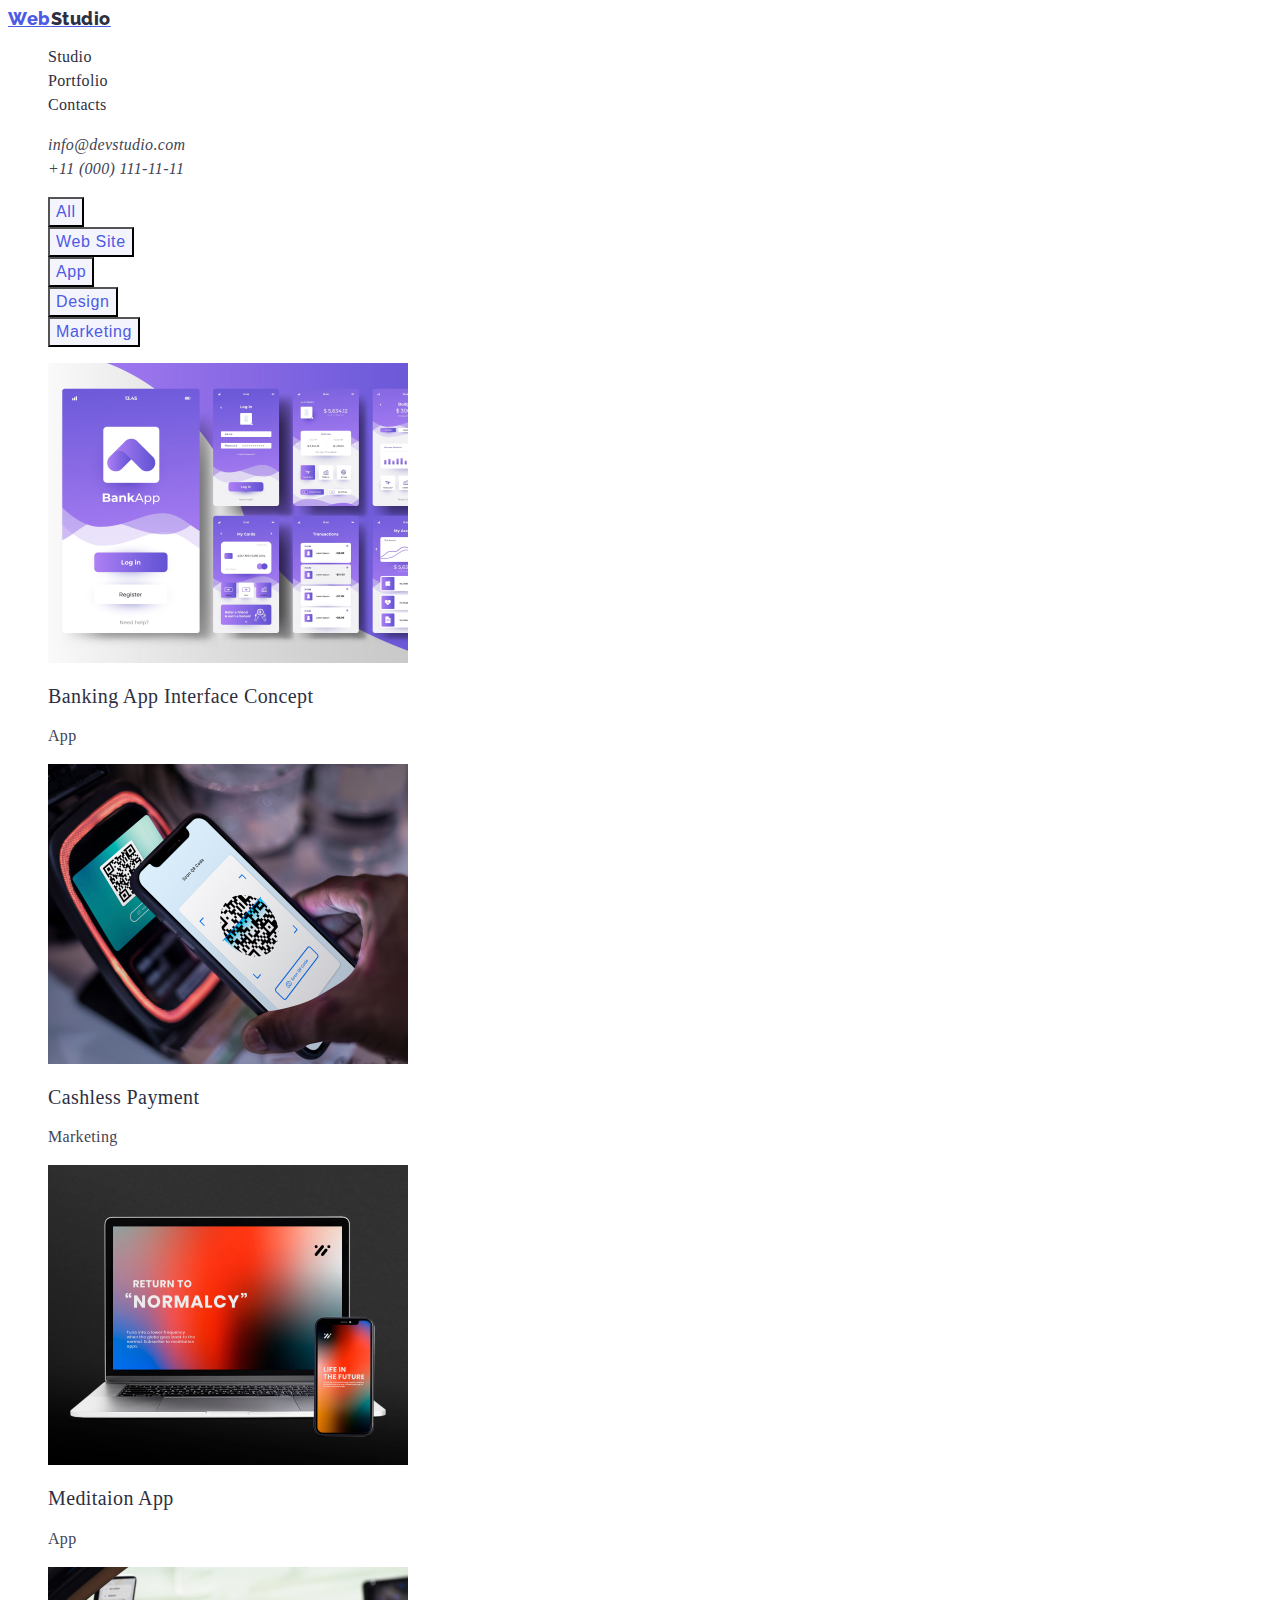
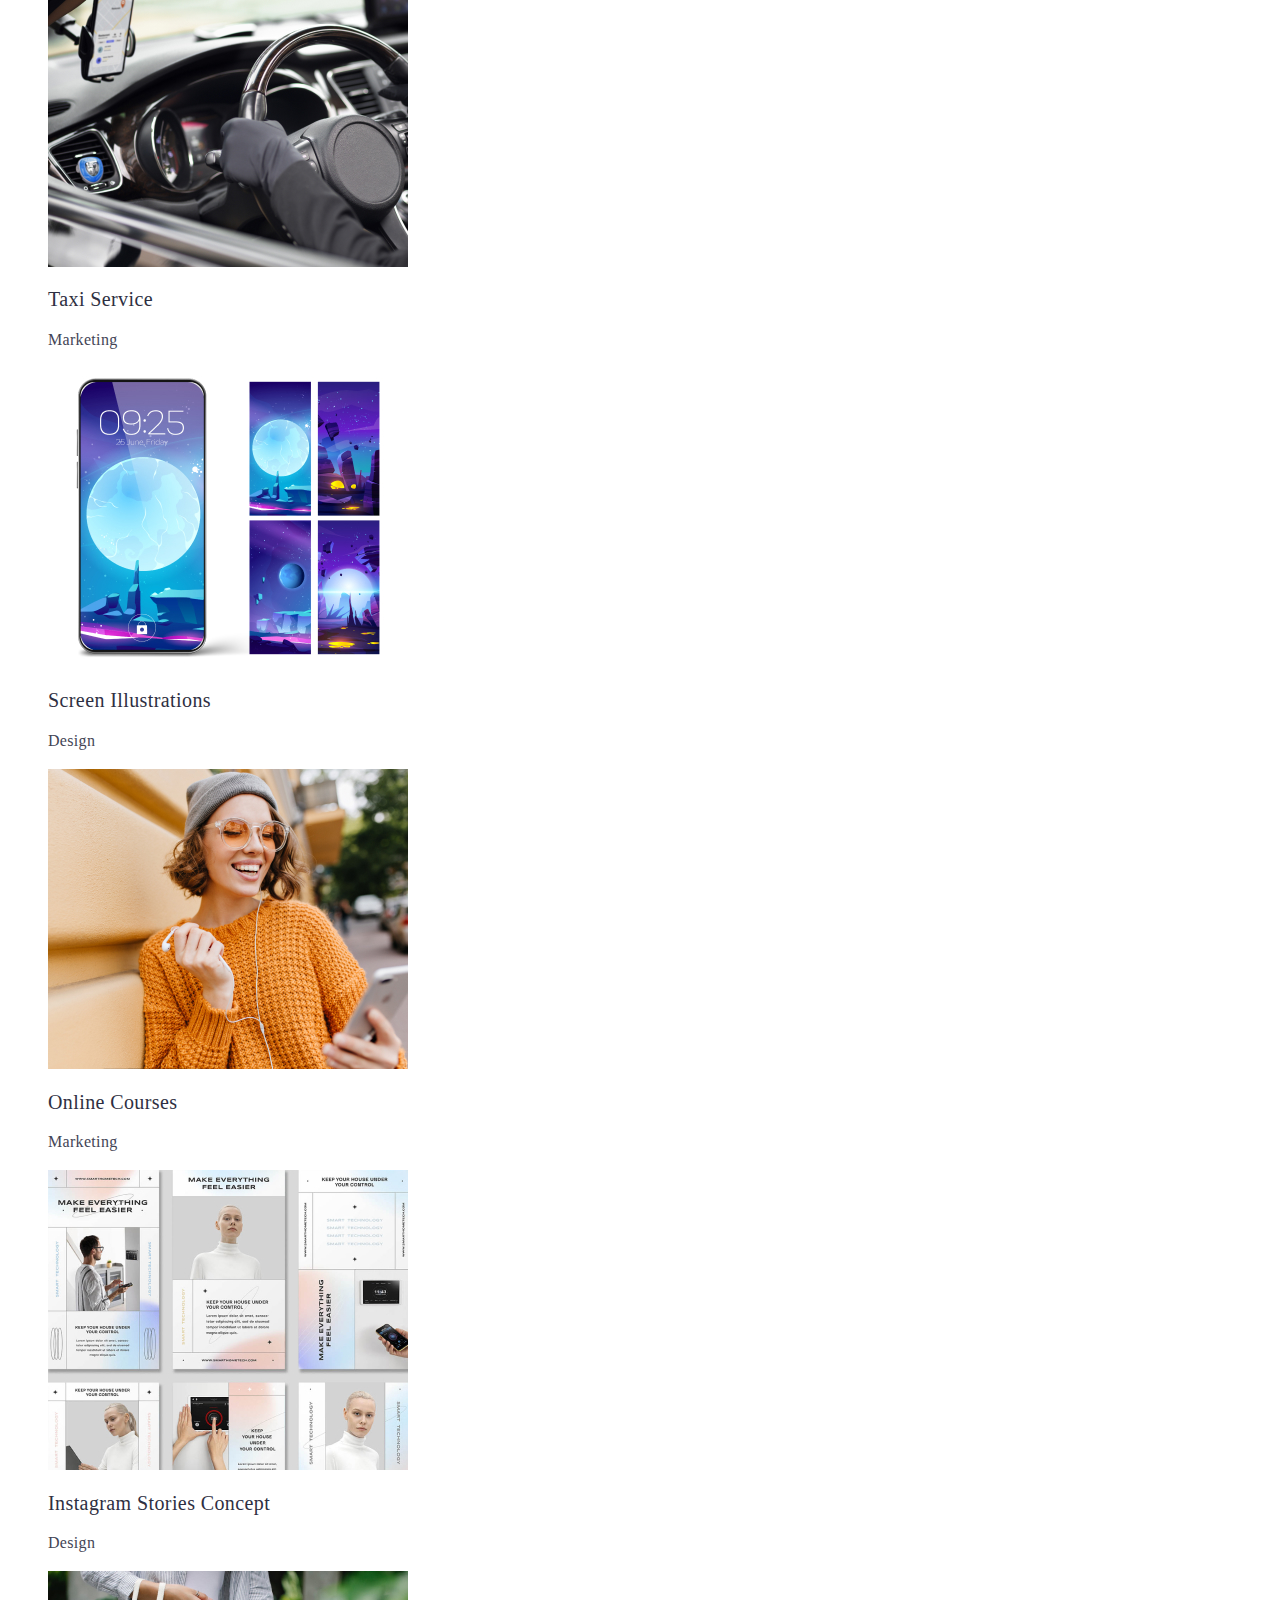
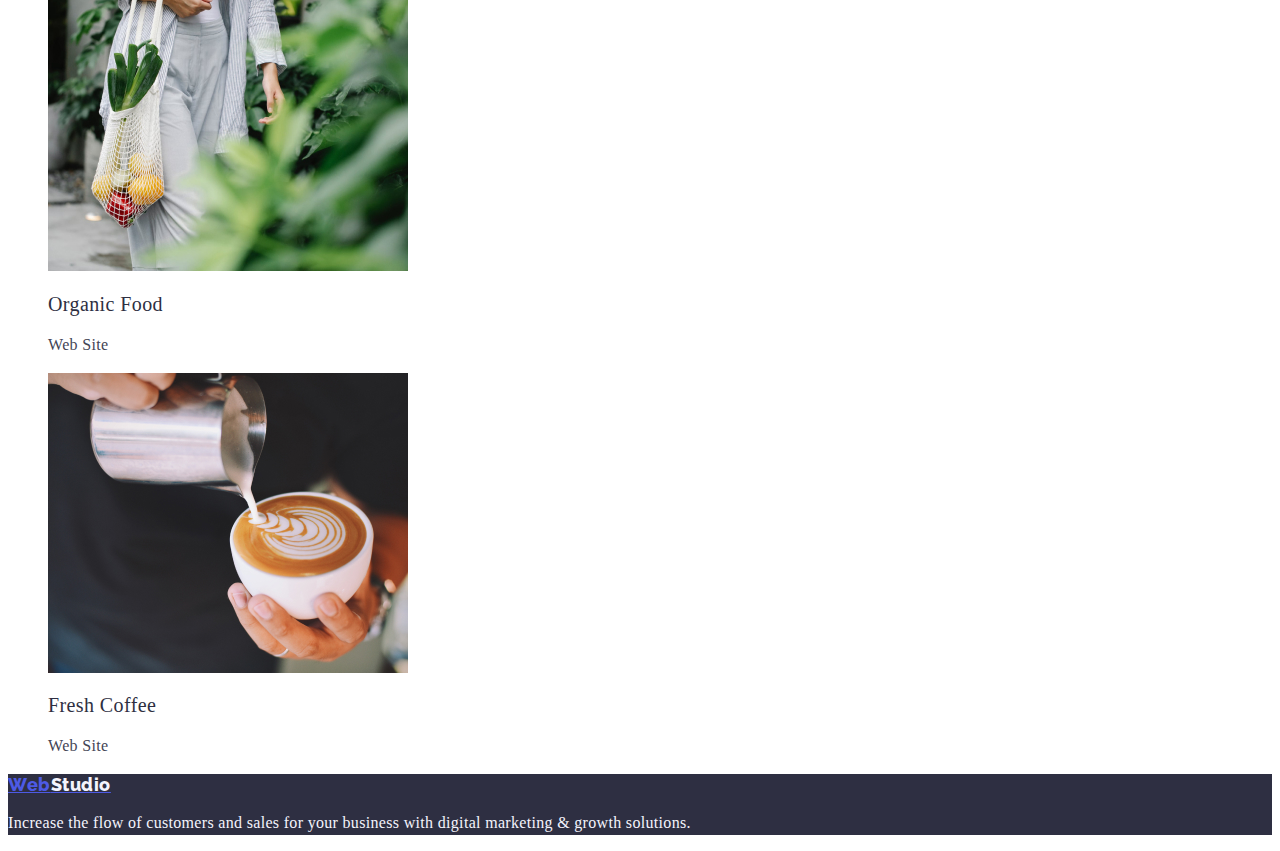
==== portfolio.html @ ce8622a2 "update index.htm" ====
<!DOCTYPE html>
<html lang="en">
<head>
    <meta charset="UTF-8">
    <meta http-equiv="X-UA-Compatible" content="IE=edge">
    <meta name="viewport" content="width=device-width, initial-scale=1.0">
    <title>Document</title>
    <link rel="preconnect" href="https://fonts.googleapis.com"> 
    <link rel="preconnect" href="https://fonts.gstatic.com" crossorigin> 
    <link href="https://fonts.googleapis.com/css2?family=Raleway:wght@800&family=Roboto:wght@400;500;700&display=swap" rel="stylesheet">
    <link rel="stylesheet" href="./css/styles.css" />
</head>
<body>
        <header class="page-header">
          <nav class="navigation">
          <a href="./index.html" class="logo">Web<span class="logo-header">Studio</span></a>
          <ul class="menu list">
              <li class="menu-item"><a class="menu-link link" href=""> Studio</a></li>
              <li class="menu-item"><a class="menu-link link" href="">Portfolio</a></li>
              <li class="menu-item"><a class="menu-link link" href="">Contacts</a></li>
          </ul>
          </nav>
          <address>
              <ul class="auth-nav list">
                  <li><a class="contact-inf link " href="mailto:info@devstudio.com">info@devstudio.com</a></li>
                  <li><a class="contact-inf link" href="tel:+110001111111">+11 (000) 111-11-11</a></li>
              </ul>
          </address>
        </header>  


<section class="hero-portfolio">
<h1 hidden class="portfolio-title">Portfolio</h1>
<ul class="list">
    <li><button type="button" class="portfolio-btn">All</button></li>
    <li><button type="button" class="portfolio-btn">Web Site</button></li>
    <li><button type="button" class="portfolio-btn">App</button></li>
    <li><button type="button" class="portfolio-btn">Design</button></li>
    <li><button type="button" class="portfolio-btn">Marketing</button></li>
</ul>
<ul class="list">
    <li>
        <a href="" class="link">
         <img src="./images/img-5.jpg" alt="banking" width="360" />
         <h2 class="index-portfolio-title" >Banking App Interface Concept</h2>
         <p class="text">App</p>
        </a>
    </li>
    <li>
        <a href="" class="link">
         <img src="./images/img-6.jpg" alt="banking" width="360" />
         <h2 class="index-portfolio-title">Cashless Payment</h2>
         <p class="text">Marketing</p>
        </a>
    </li>
    <li>
        <a href="" class="link">
            <img src="./images/img-7.jpg" alt="banking" width="360" />
            <h2 class="index-portfolio-title">Meditaion App</h2>
            <p class="text">App</p>
        </a>
    </li>
    <li>
        <a href="" class="link">
            <img src="./images/img-8.jpg" alt="banking" width="360"/>
            <h2 class="index-portfolio-title">Taxi Service</h2>
            <p class="text">Marketing</p>
        </a>
    </li>
    <li>
        <a href="" class="link">
            <img src="./images/img-9.jpg" alt="banking" width="360"/>
            <h2 class="index-portfolio-title">Screen Illustrations</h2>
            <p class="text">Design</p>
        </a>
    </li>
    <li>
        <a href="" class="link">
            <img src="./images/img-10.jpg" alt="banking" width="360"/>
            <h2 class="index-portfolio-title">Online Courses</h2>
            <p class="text">Marketing</p>
        </a>
    </li>
    <li>
        <a href="" class="link">
            <img src="./images/img-11.jpg" alt="banking" width="360"/>
            <h2 class="index-portfolio-title">Instagram Stories Concept</h2>
            <p class="text">Design</p>
        </a>
    </li>
    <li>
        <a href="" class="link">
            <img src="./images/img-12.jpg" alt="banking" width="360"/>
            <h2 class="index-portfolio-title">Organic Food</h2>
            <p class="text">Web Site</p>
        </a>
    </li>
    <li>
        <a href="" class="link">
          <img src="./images/img-13.jpg" alt="banking" width="360"/>
          <h2 class="index-portfolio-title">Fresh Coffee</h2>
          <p class="text">Web Site</p>
        </a>
    </li>
</ul>
</section>




<footer class="footer">
    <a href="./index.html" class="logo">Web<span class="logo-footer">Studio</span></a>
        <p class="footer-text">Increase the flow of customers and 
          sales for your business with digital marketing & growth solutions.</p>
      
</footer>


</body>
</html>
---- css/styles.css ----
.list {
    list-style: none;
}

.link{
    text-decoration: none;
}

.body{
font-family: 'Roboto', sans-serif;  
}

.logo{
font-family: 'Raleway';
font-style: normal;
font-weight: 800;
font-size: 18px;
line-height: 21px;
letter-spacing: 0.03em;
color: #4D5AE5;
}

.logo-header{
    color: #2E2F42;
}

.logo-footer{
   color: #F4F4FD;
}

.menu-link{
font-weight: 500;
font-size: 16px;
line-height: 24px;
letter-spacing: 0.02em;
color: #2E2F42;
}

.contact-inf{
font-weight: 400;
font-size: 16px;
line-height: 1.5;
letter-spacing: 0.02em;
color: #434455;
}

.hero-text{
font-weight: 700;
font-size: 56px;
line-height: 1.07;
text-align: center;
letter-spacing: 0.02em;
color: #FFFFFF;
background: #2E2F42
}

.hero{
background: #2E2F42;
}

.hero-btn{
font-weight: 500;
font-size: 16px;
line-height: 1.5;
align-items: center;
letter-spacing: 0.04em;
color: #FFFFFF;
background: #4D5AE5;
cursor: pointer;
}

.hero-btn:hover,
.hero-btn:focus{
    background-color: #404BBF;
    color: #FFFFFF;
}

.portfolio-btn{
font-style: normal;
font-weight: 500;
font-size: 16px;
line-height: 1.5;
align-items: center;
letter-spacing: 0.04em;
cursor: pointer;
color: #4D5AE5;
background: #F4F4FD;
}

.portfolio-btn:hover,
.portfolio-btn:focus{
    background-color: #404BBF;
    color: #FFFFFF;
}

.suptitle{
font-weight: 700;
font-size: 36px;
line-height: 1.1;
text-align: center;
letter-spacing: 0.02em;
text-transform: capitalize;
color: #2E2F42;
background: #F4F4FD;
}

.team{
 background: #F4F4FD;
}

.index-portfolio-title{
font-weight: 500;
font-size: 20px;
line-height: 1.2;
letter-spacing: 0.02em;
color: #2E2F42;
}


.text{
font-weight: 400;
font-size: 16px;
line-height: 1.5;
letter-spacing: 0.02em;
color: #434455;
}


.team-names{
font-style: normal;
font-weight: 500;
font-size: 20px;
line-height: 1.2;
letter-spacing: 0.02em;
color: #2E2F42;
background: #FFFFFF
}

.team-inf{
font-weight: 400;
font-size: 16px;
line-height: 1.5;
letter-spacing: 0.02em;
color: #434455;
background: #FFFFFF
}

.footer{
    background: #2E2F42;
}


.footer-text{
font-weight: 400;
font-size: 16px;
line-height: 1.5;
letter-spacing: 0.02em;
color: #F4F4FD; 
}
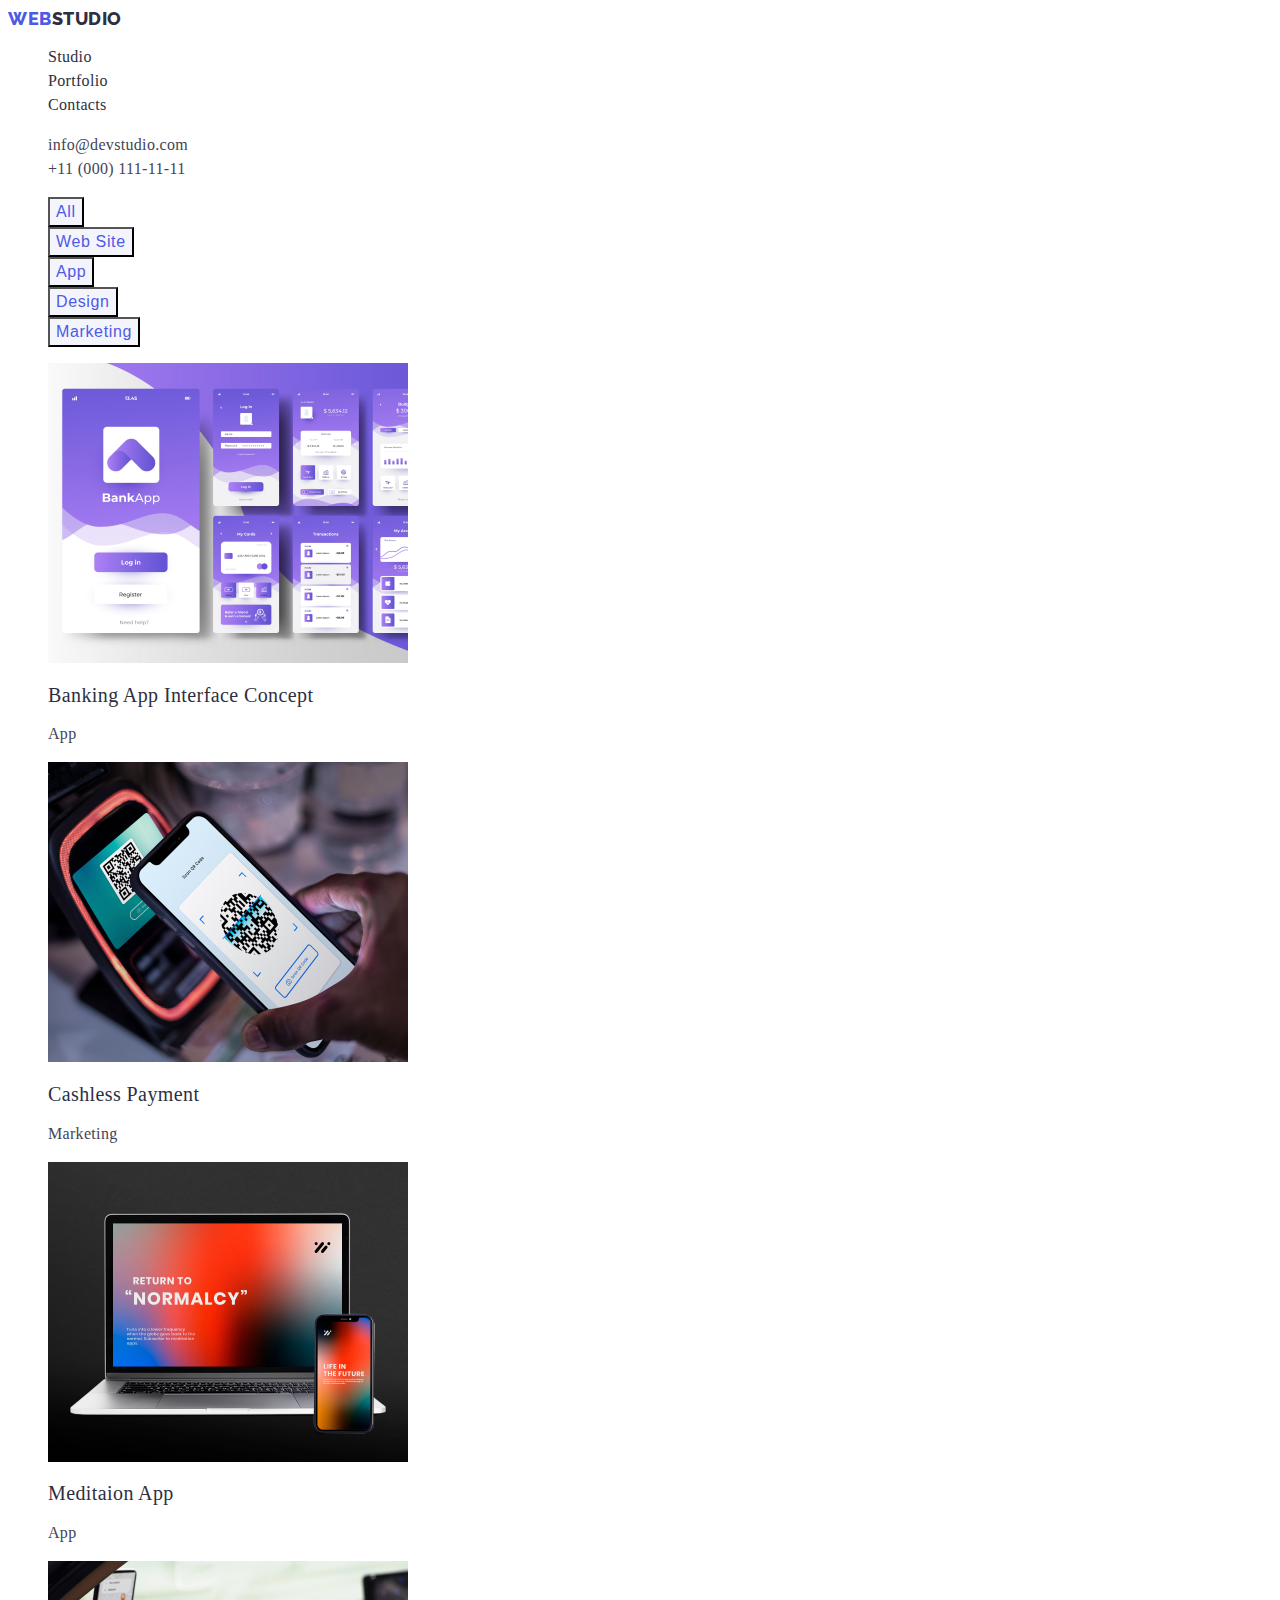
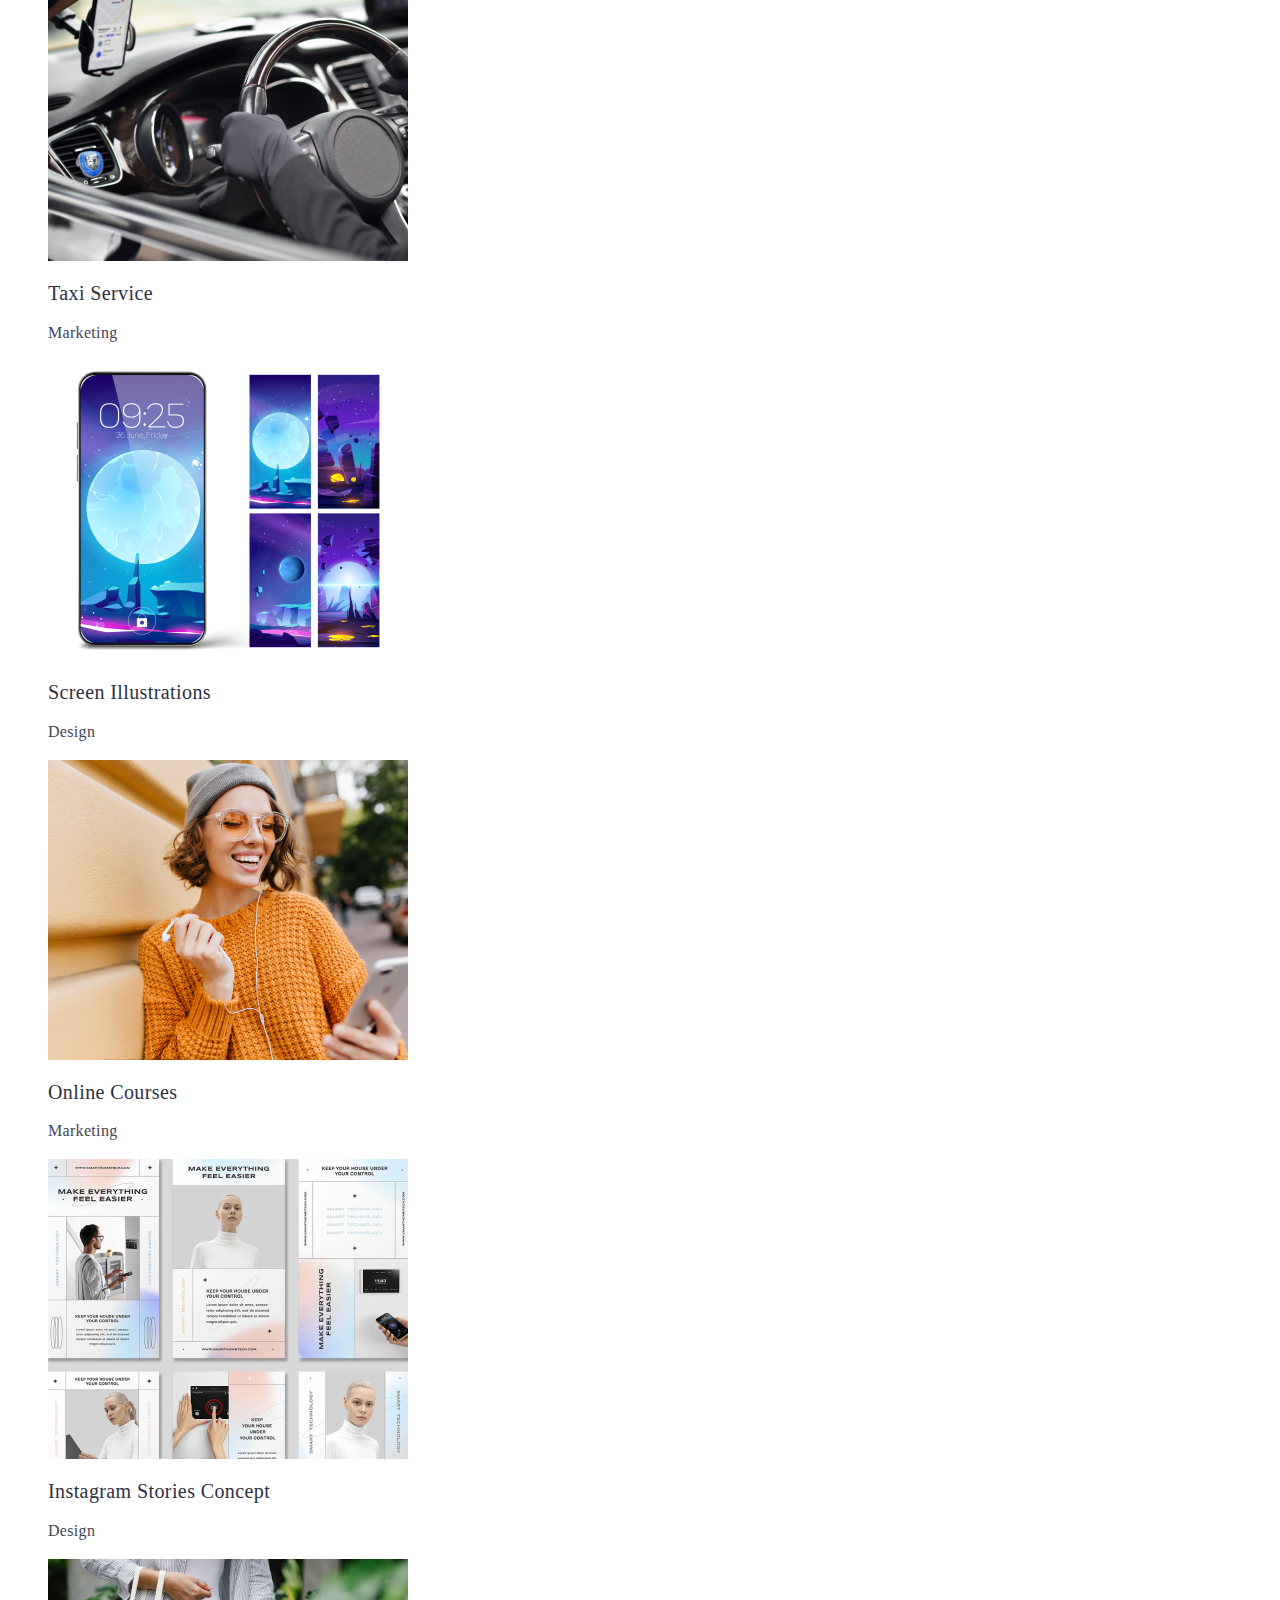
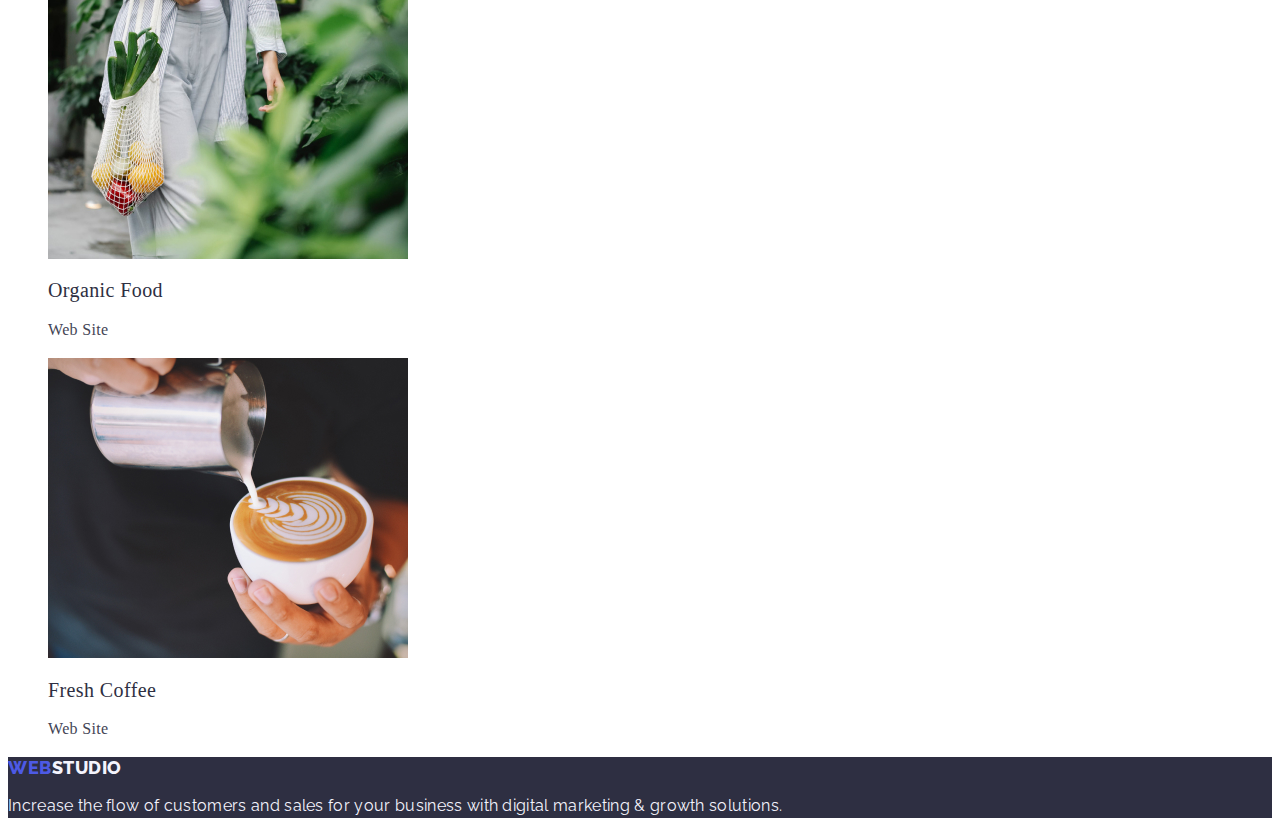
==== commit fe20dc85: "update styles.css" ====
--- a/portfolio.html
+++ b/portfolio.html
@@ -13,14 +13,14 @@
 <body>
         <header class="page-header">
           <nav class="navigation">
-          <a href="./index.html" class="logo">Web<span class="logo-header">Studio</span></a>
+          <a href="./index.html" class="logo link">Web<span class="logo-header">Studio</span></a>
           <ul class="menu list">
               <li class="menu-item"><a class="menu-link link" href=""> Studio</a></li>
               <li class="menu-item"><a class="menu-link link" href="">Portfolio</a></li>
               <li class="menu-item"><a class="menu-link link" href="">Contacts</a></li>
           </ul>
           </nav>
-          <address>
+          <address class="header-address">
               <ul class="auth-nav list">
                   <li><a class="contact-inf link " href="mailto:info@devstudio.com">info@devstudio.com</a></li>
                   <li><a class="contact-inf link" href="tel:+110001111111">+11 (000) 111-11-11</a></li>
@@ -28,17 +28,18 @@
           </address>
         </header>  
 
+<main>   
 
-<section class="hero-portfolio">
-<h1 hidden class="portfolio-title">Portfolio</h1>
-<ul class="list">
+ <section class="hero-portfolio">
+  <h1 hidden class="portfolio-title">Portfolio</h1>
+ <ul class="list">
     <li><button type="button" class="portfolio-btn">All</button></li>
     <li><button type="button" class="portfolio-btn">Web Site</button></li>
     <li><button type="button" class="portfolio-btn">App</button></li>
     <li><button type="button" class="portfolio-btn">Design</button></li>
     <li><button type="button" class="portfolio-btn">Marketing</button></li>
-</ul>
-<ul class="list">
+ </ul>
+ <ul class="list">
     <li>
         <a href="" class="link">
          <img src="./images/img-5.jpg" alt="banking" width="360" />
@@ -99,17 +100,18 @@
         <a href="" class="link">
           <img src="./images/img-13.jpg" alt="banking" width="360"/>
           <h2 class="index-portfolio-title">Fresh Coffee</h2>
-          <p class="text">Web Site</p>
+        <p class="text">Web Site</p>
         </a>
     </li>
-</ul>
+ </ul>
+</main>
 </section>
 
 
 
 
 <footer class="footer">
-    <a href="./index.html" class="logo">Web<span class="logo-footer">Studio</span></a>
+    <a href="./index.html" class="logo link">Web<span class="logo-footer">Studio</span></a>
         <p class="footer-text">Increase the flow of customers and 
           sales for your business with digital marketing & growth solutions.</p>
       
--- a/css/styles.css
+++ b/css/styles.css
@@ -6,17 +6,29 @@
     text-decoration: none;
 }
 
+:root{
+    --white-color: #FFFFFF;
+    --title-color: #2E2F42;
+    --text-color: #434455;
+    --light-background: #F4F4FD;
+    --hover-background: #404BBF;
+    --blue-text-color: #4D5AE5;
+}
+
 .body{
 font-family: 'Roboto', sans-serif;  
+color: var(--text-color);
+background-color: var(--white-color);
 }
 
 .logo{
-font-family: 'Raleway';
+font-family: 'Raleway',sans-serif;
 font-style: normal;
 font-weight: 800;
 font-size: 18px;
-line-height: 21px;
+line-height: 1.17;
 letter-spacing: 0.03em;
+text-transform: uppercase;
 color: #4D5AE5;
 }
 
@@ -36,12 +48,26 @@
 color: #2E2F42;
 }
 
+.menu-link:hover,
+.menu-link:focus{
+    color:#404BBF ;
+}
+
 .contact-inf{
 font-weight: 400;
 font-size: 16px;
 line-height: 1.5;
 letter-spacing: 0.02em;
 color: #434455;
+}
+
+.contact-inf:hover,
+.contact-inf:focus{
+    color:#404BBF ;   
+}
+
+.header-address{
+    font-style: normal
 }
 
 .hero-text{
@@ -62,7 +88,6 @@
 font-weight: 500;
 font-size: 16px;
 line-height: 1.5;
-align-items: center;
 letter-spacing: 0.04em;
 color: #FFFFFF;
 background: #4D5AE5;
@@ -80,12 +105,12 @@
 font-weight: 500;
 font-size: 16px;
 line-height: 1.5;
-align-items: center;
 letter-spacing: 0.04em;
 cursor: pointer;
 color: #4D5AE5;
 background: #F4F4FD;
 }
+
 
 .portfolio-btn:hover,
 .portfolio-btn:focus{
@@ -96,7 +121,7 @@
 .suptitle{
 font-weight: 700;
 font-size: 36px;
-line-height: 1.1;
+line-height: 1.11;
 text-align: center;
 letter-spacing: 0.02em;
 text-transform: capitalize;
@@ -111,7 +136,7 @@
 .index-portfolio-title{
 font-weight: 500;
 font-size: 20px;
-line-height: 1.2;
+line-height: 1.11;
 letter-spacing: 0.02em;
 color: #2E2F42;
 }
@@ -151,6 +176,7 @@
 
 
 .footer-text{
+font-family: "Raleway", sans-serif;
 font-weight: 400;
 font-size: 16px;
 line-height: 1.5;
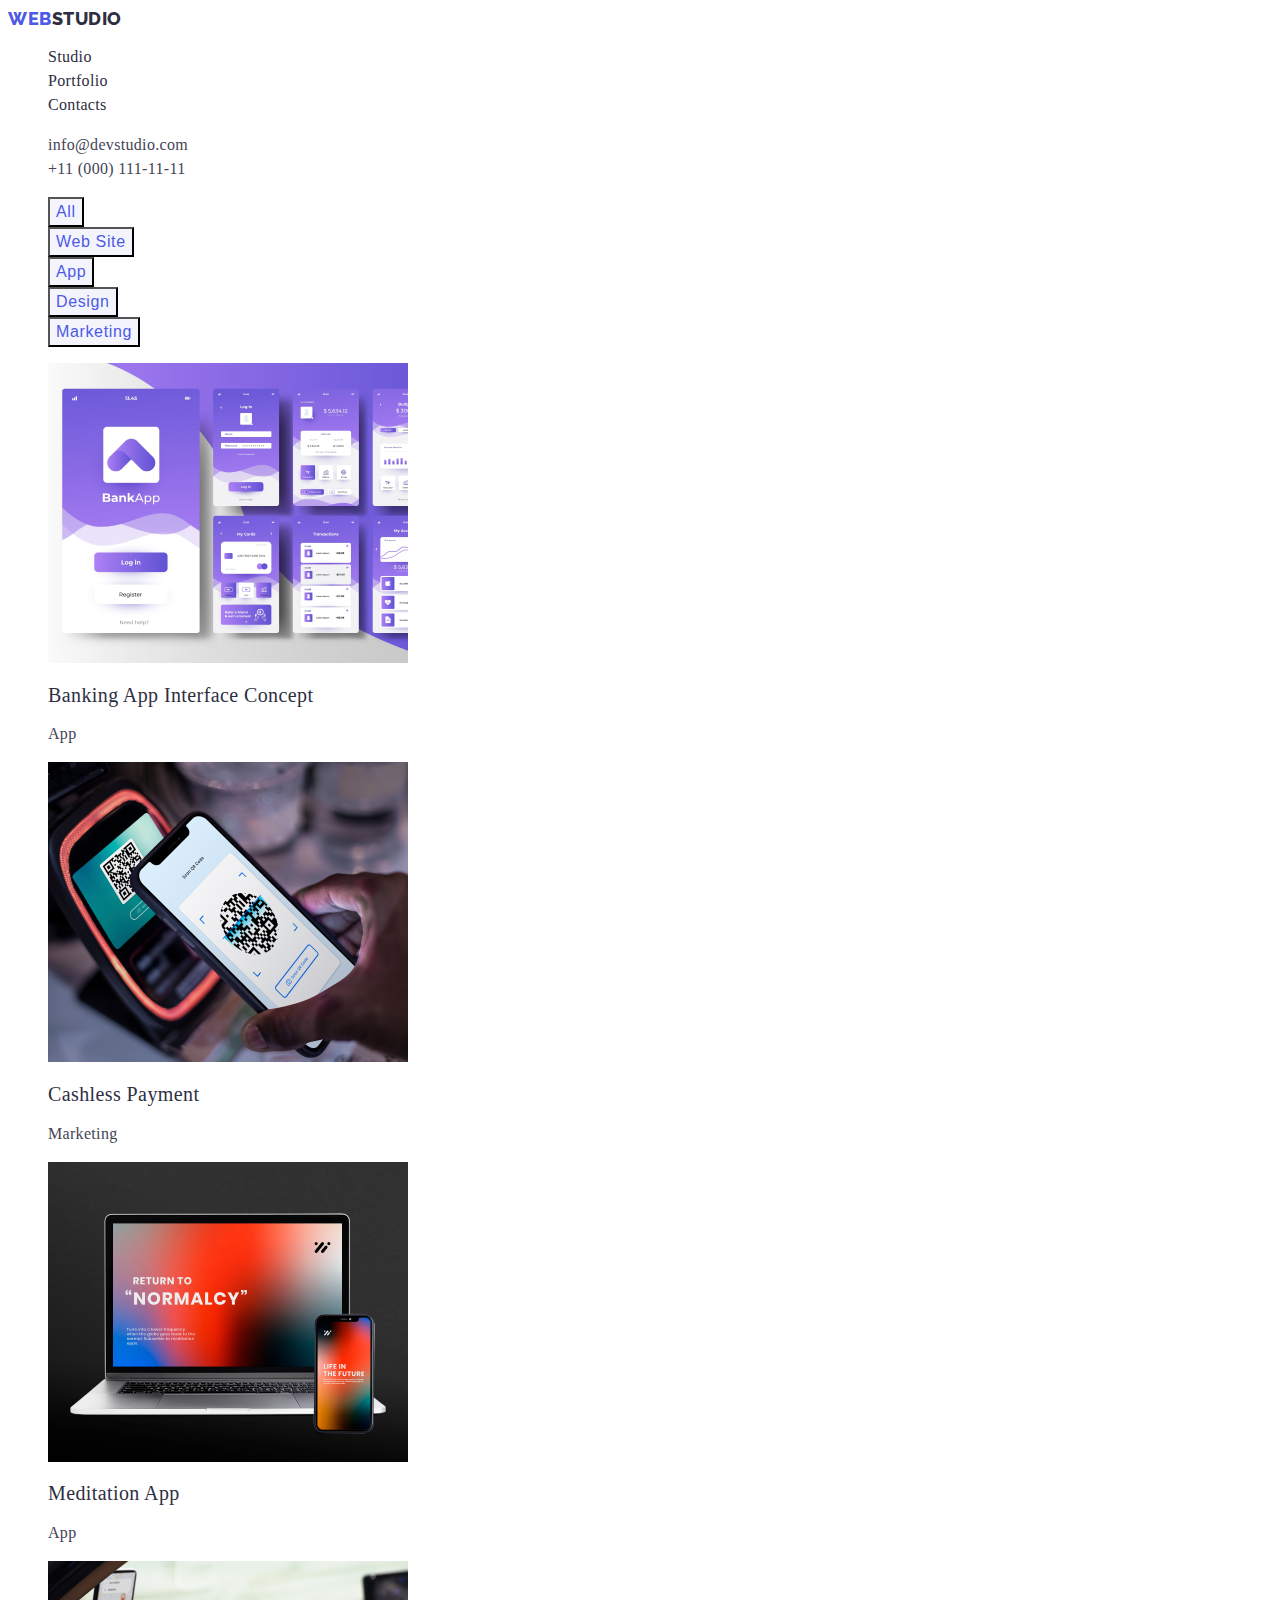
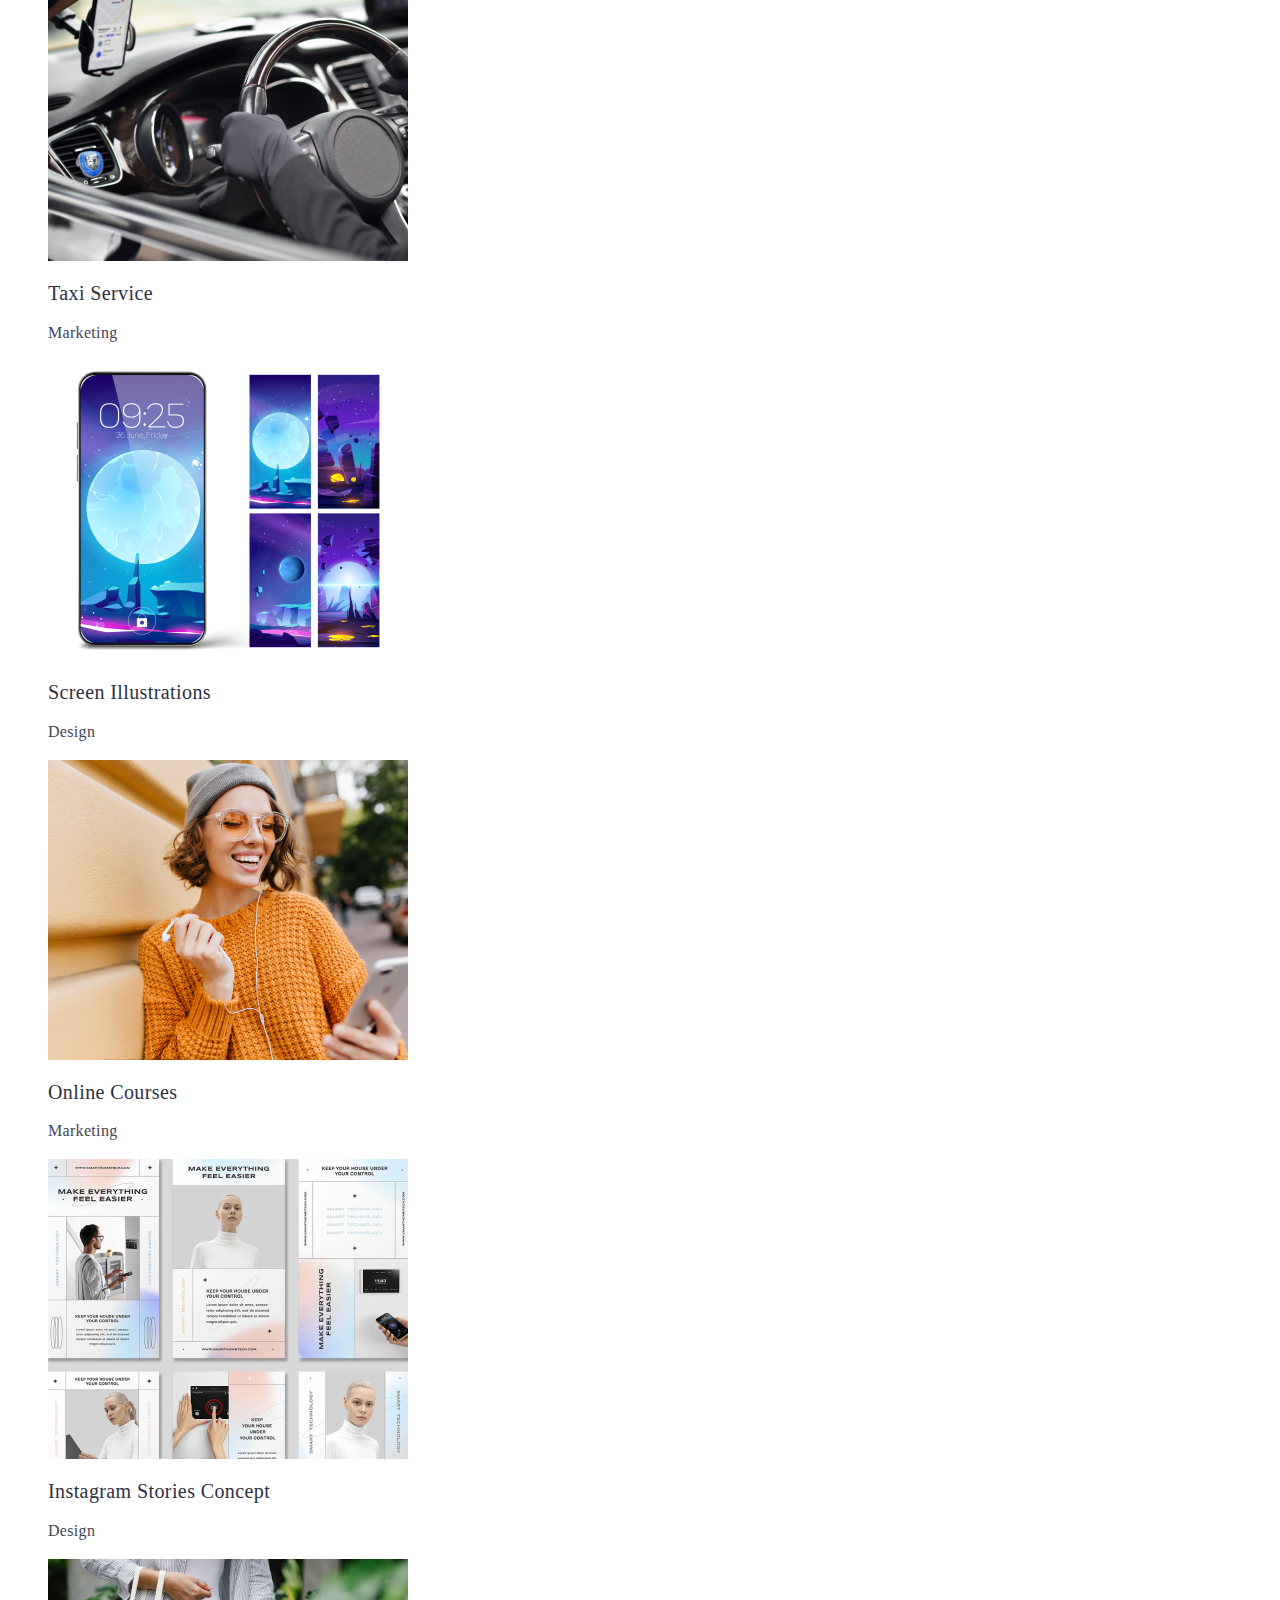
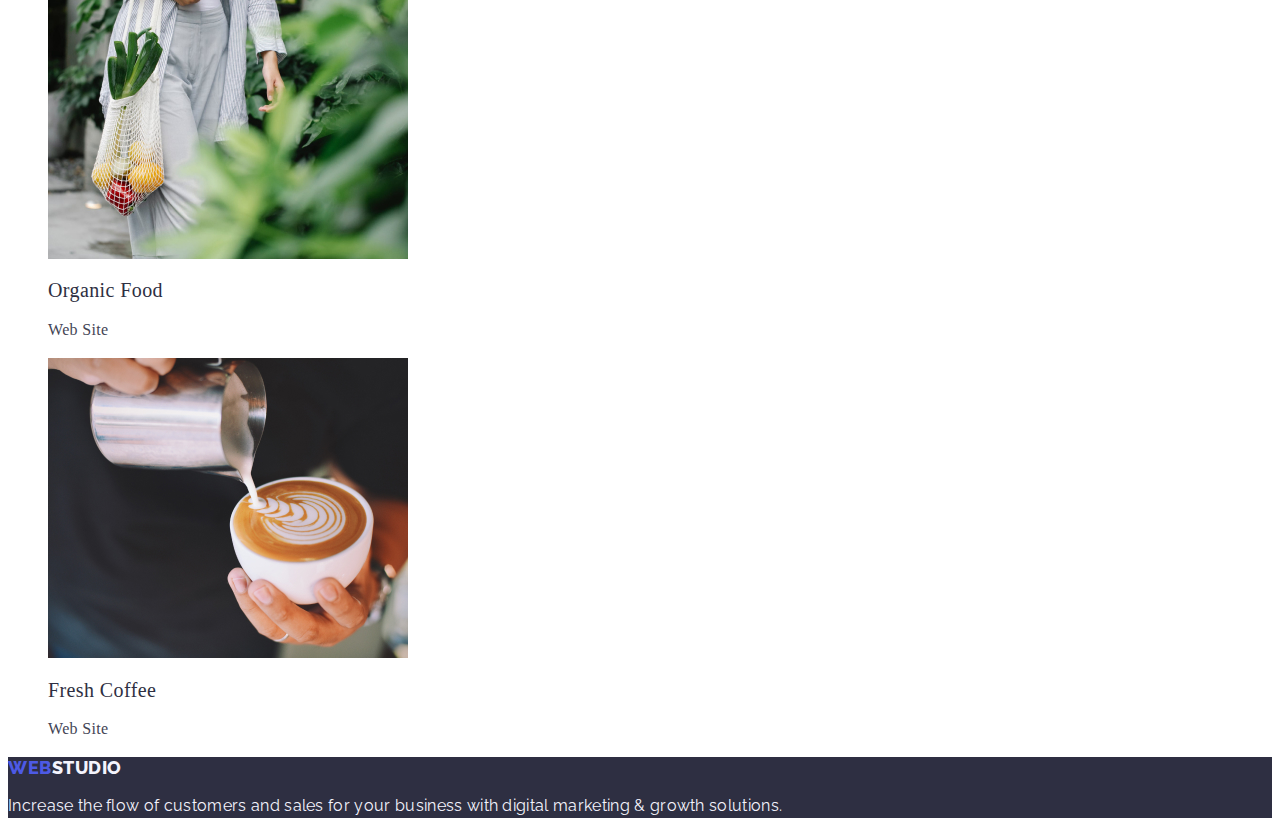
==== commit 6c5b56cd: "update portfolio.html" ====
--- a/portfolio.html
+++ b/portfolio.html
@@ -57,7 +57,7 @@
     <li>
         <a href="" class="link">
             <img src="./images/img-7.jpg" alt="banking" width="360" />
-            <h2 class="index-portfolio-title">Meditaion App</h2>
+            <h2 class="index-portfolio-title">Meditation App</h2>
             <p class="text">App</p>
         </a>
     </li>
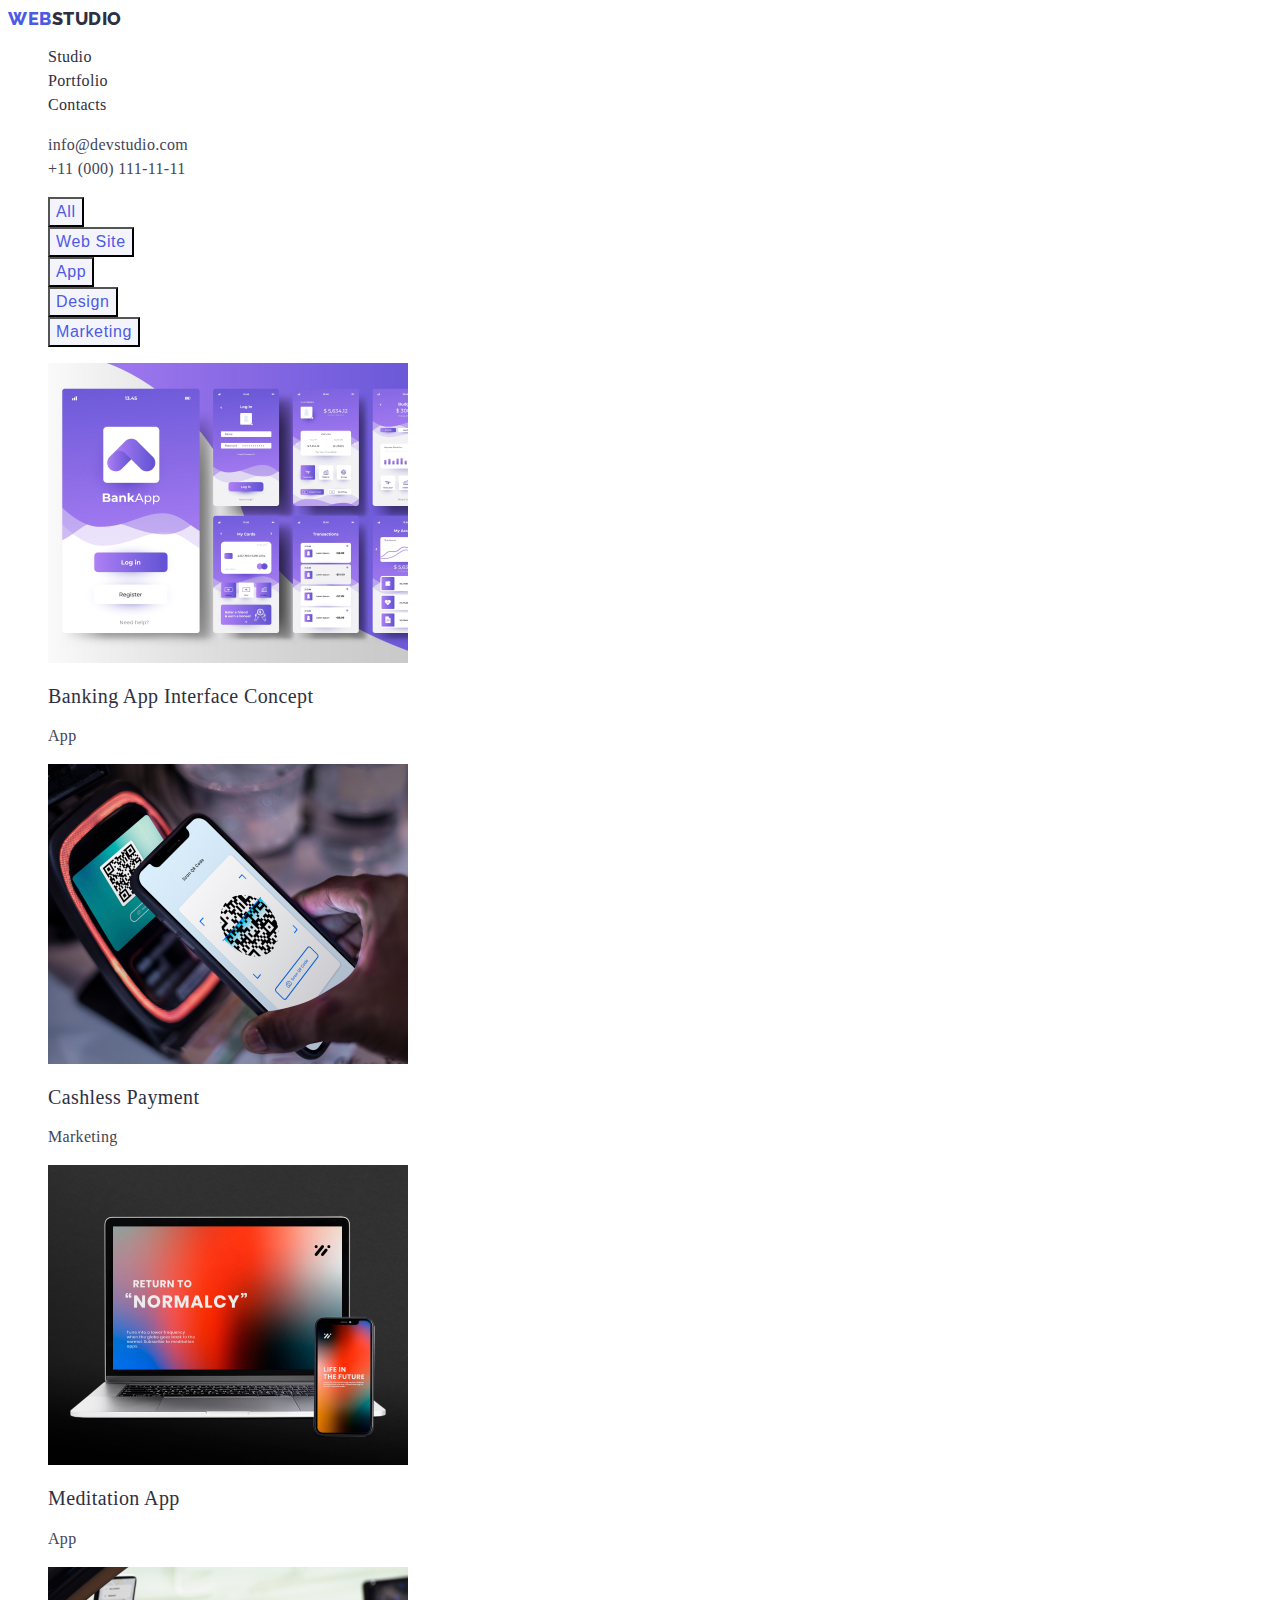
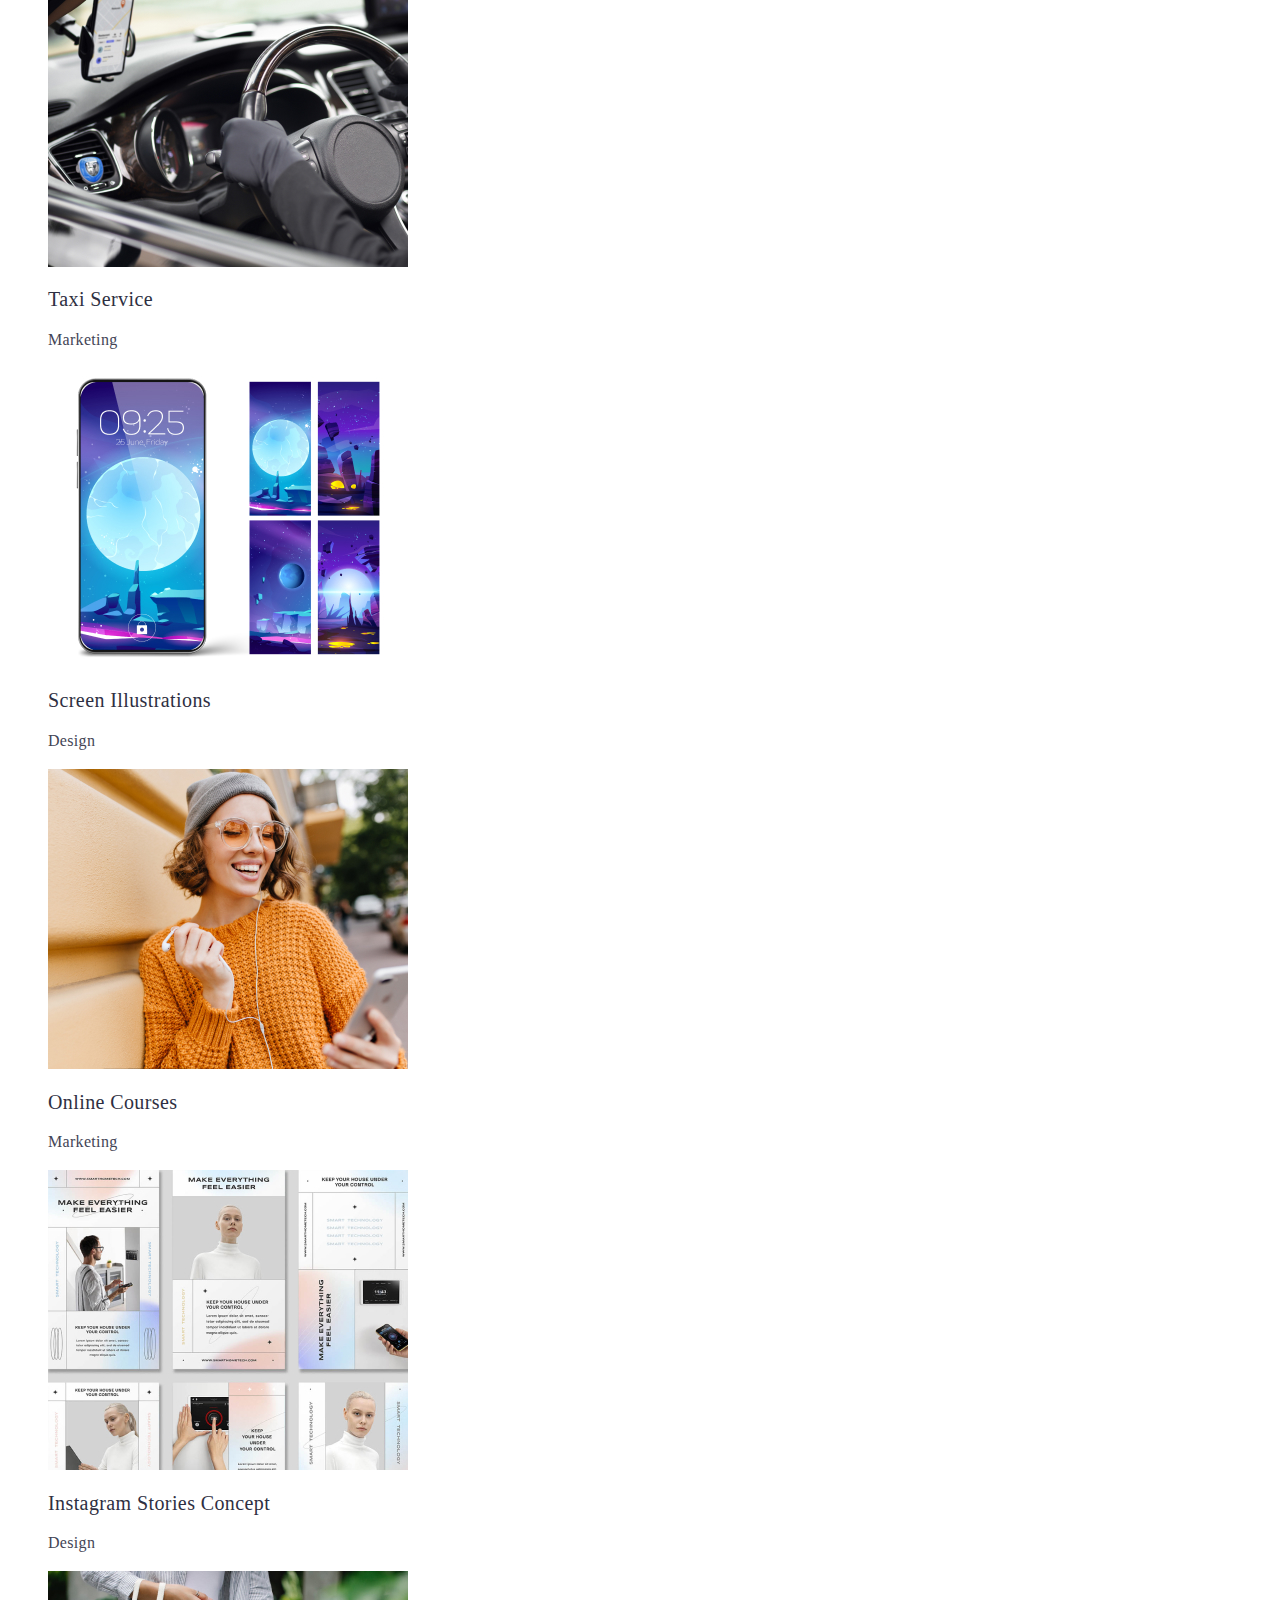
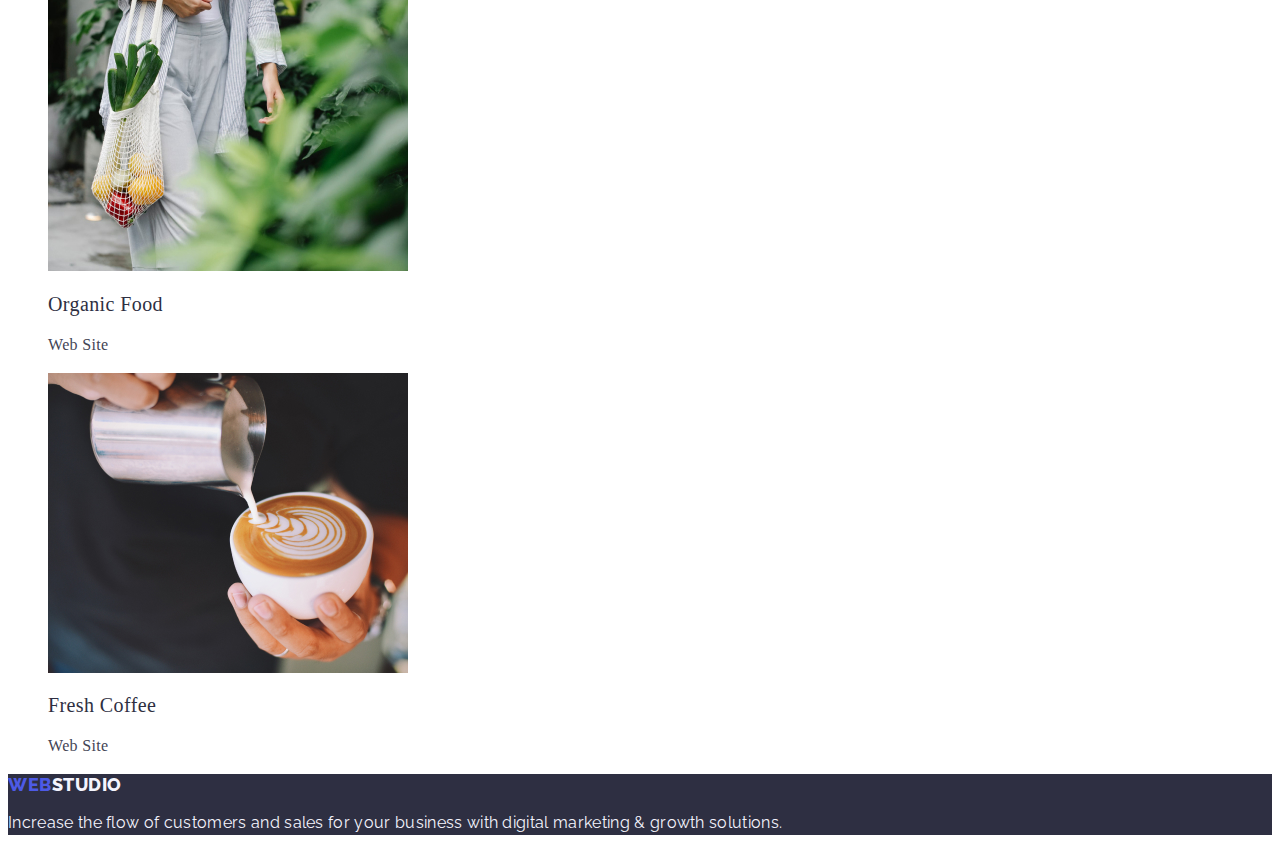
==== commit 8ce4961e: "update styles.css" ====
--- a/portfolio.html
+++ b/portfolio.html
@@ -15,9 +15,9 @@
           <nav class="navigation">
           <a href="./index.html" class="logo link">Web<span class="logo-header">Studio</span></a>
           <ul class="menu list">
-              <li class="menu-item"><a class="menu-link link" href=""> Studio</a></li>
-              <li class="menu-item"><a class="menu-link link" href="">Portfolio</a></li>
-              <li class="menu-item"><a class="menu-link link" href="">Contacts</a></li>
+              <li class="menu-item"><a href="./index.html" class="menu-link link" > Studio</a></li>
+              <li class="menu-item"><a href="./portfolio.html" class="menu-link link">Portfolio</a></li>
+              <li class="menu-item"><a href="" class="menu-link link">Contacts</a></li>
           </ul>
           </nav>
           <address class="header-address">
--- a/css/styles.css
+++ b/css/styles.css
@@ -136,7 +136,7 @@
 .index-portfolio-title{
 font-weight: 500;
 font-size: 20px;
-line-height: 1.11;
+line-height: 1.2;
 letter-spacing: 0.02em;
 color: #2E2F42;
 }
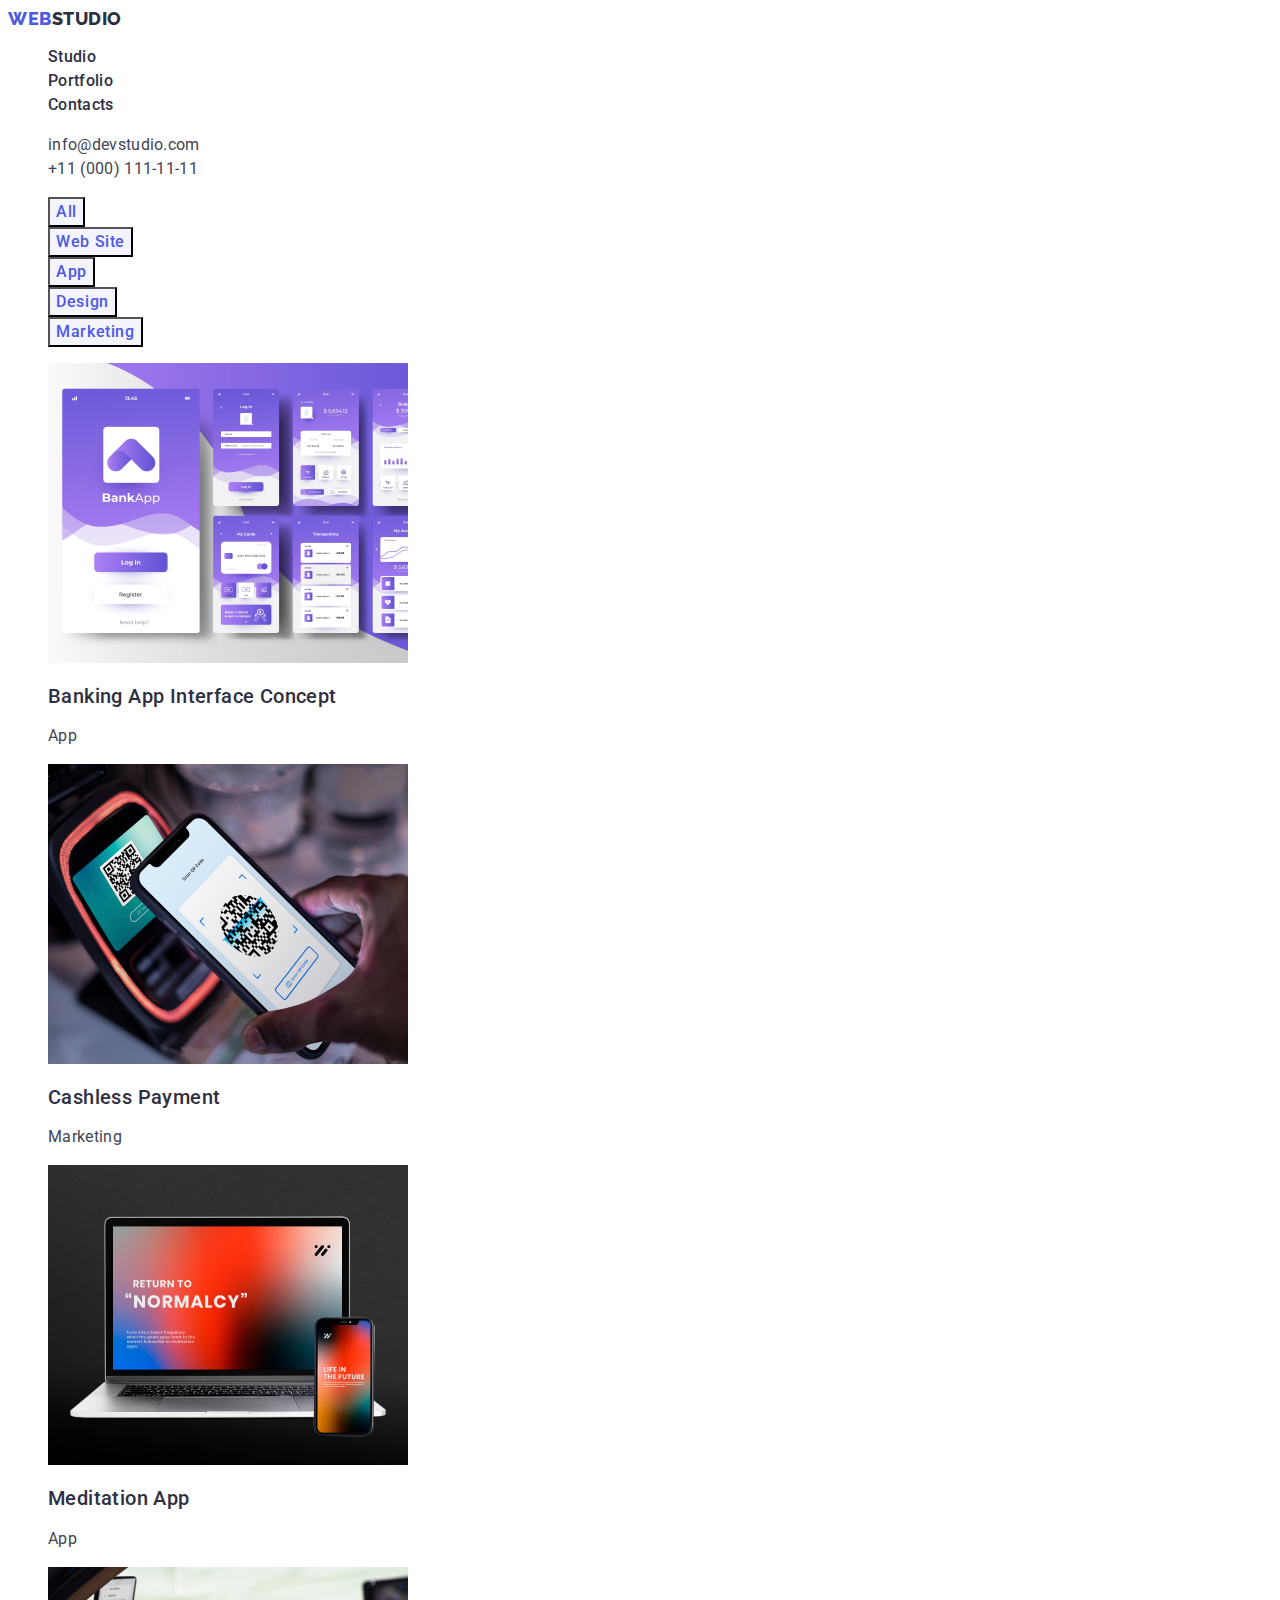
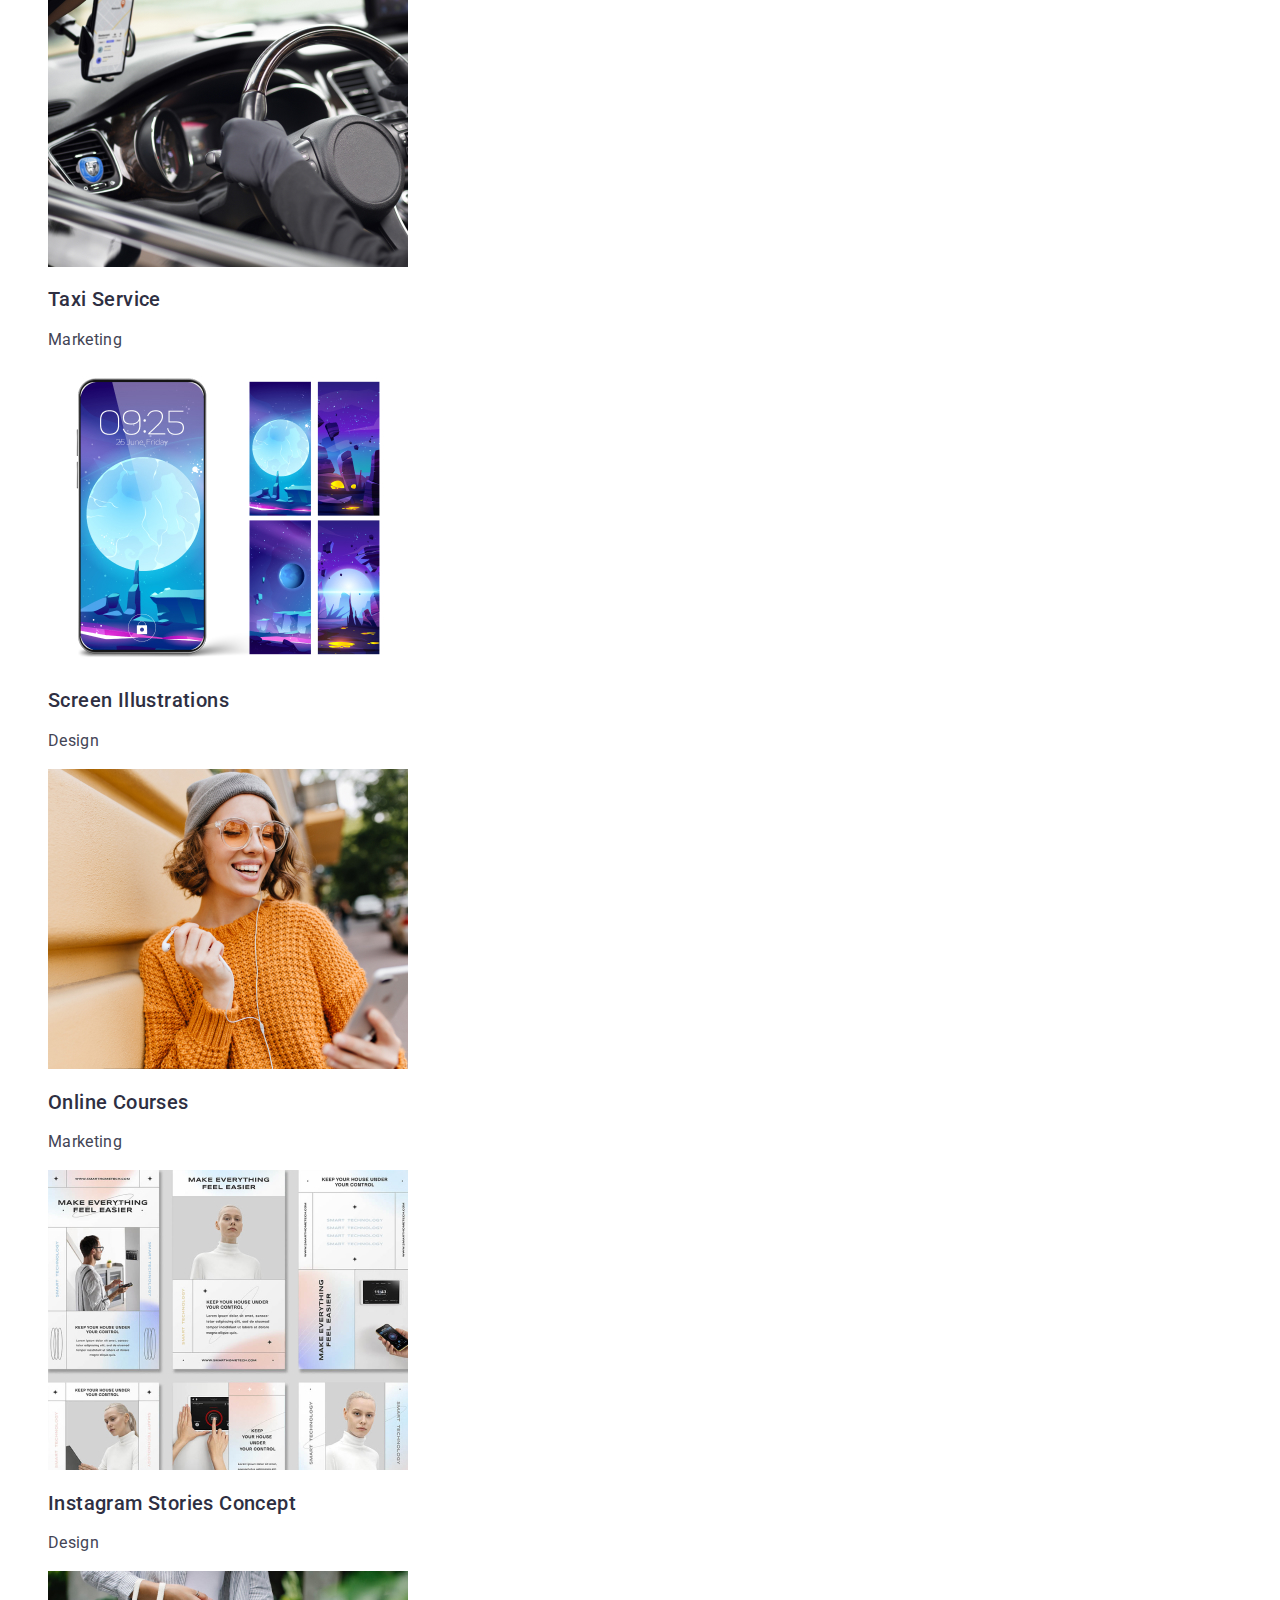
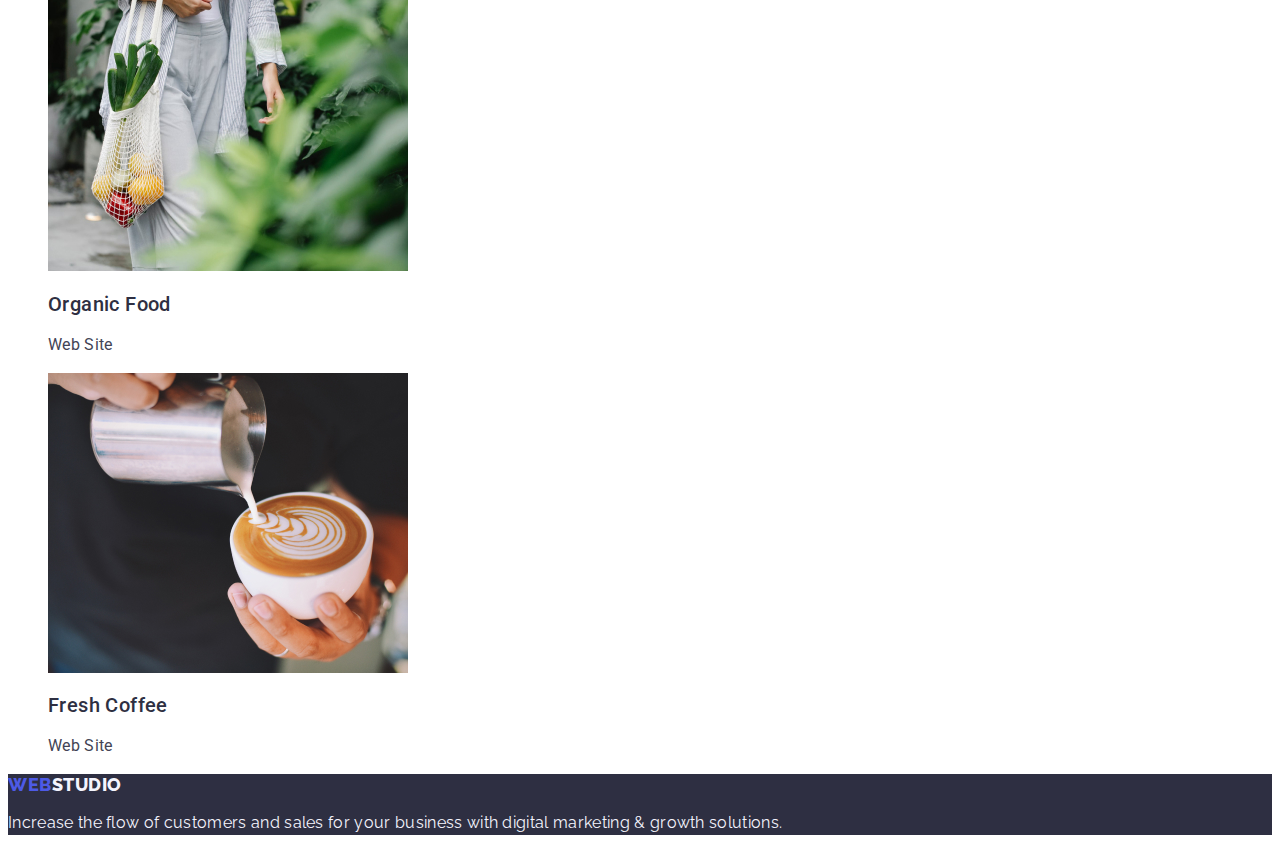
==== commit d856af8d: "UPDATE STYLES.CSS" ====
--- a/portfolio.html
+++ b/portfolio.html
@@ -29,9 +29,8 @@
         </header>  
 
 <main>   
-
- <section class="hero-portfolio">
-  <h1 hidden class="portfolio-title">Portfolio</h1>
+    <section class="hero-portfolio">
+    <h1 hidden class="portfolio-title">Portfolio</h1>
  <ul class="list">
     <li><button type="button" class="portfolio-btn">All</button></li>
     <li><button type="button" class="portfolio-btn">Web Site</button></li>
@@ -103,7 +102,7 @@
         <p class="text">Web Site</p>
         </a>
     </li>
- </ul>
+  </ul>
 </main>
 </section>
 
--- a/css/styles.css
+++ b/css/styles.css
@@ -15,7 +15,7 @@
     --blue-text-color: #4D5AE5;
 }
 
-.body{
+body{
 font-family: 'Roboto', sans-serif;  
 color: var(--text-color);
 background-color: var(--white-color);
@@ -85,6 +85,7 @@
 }
 
 .hero-btn{
+font-family: "Roboto", sans-serif;
 font-weight: 500;
 font-size: 16px;
 line-height: 1.5;
@@ -101,6 +102,7 @@
 }
 
 .portfolio-btn{
+font-family: "Roboto", sans-serif;
 font-style: normal;
 font-weight: 500;
 font-size: 16px;
@@ -150,6 +152,9 @@
 color: #434455;
 }
 
+.images-our-work{
+    background-color: #FFFFFF;
+}
 
 .team-names{
 font-style: normal;
